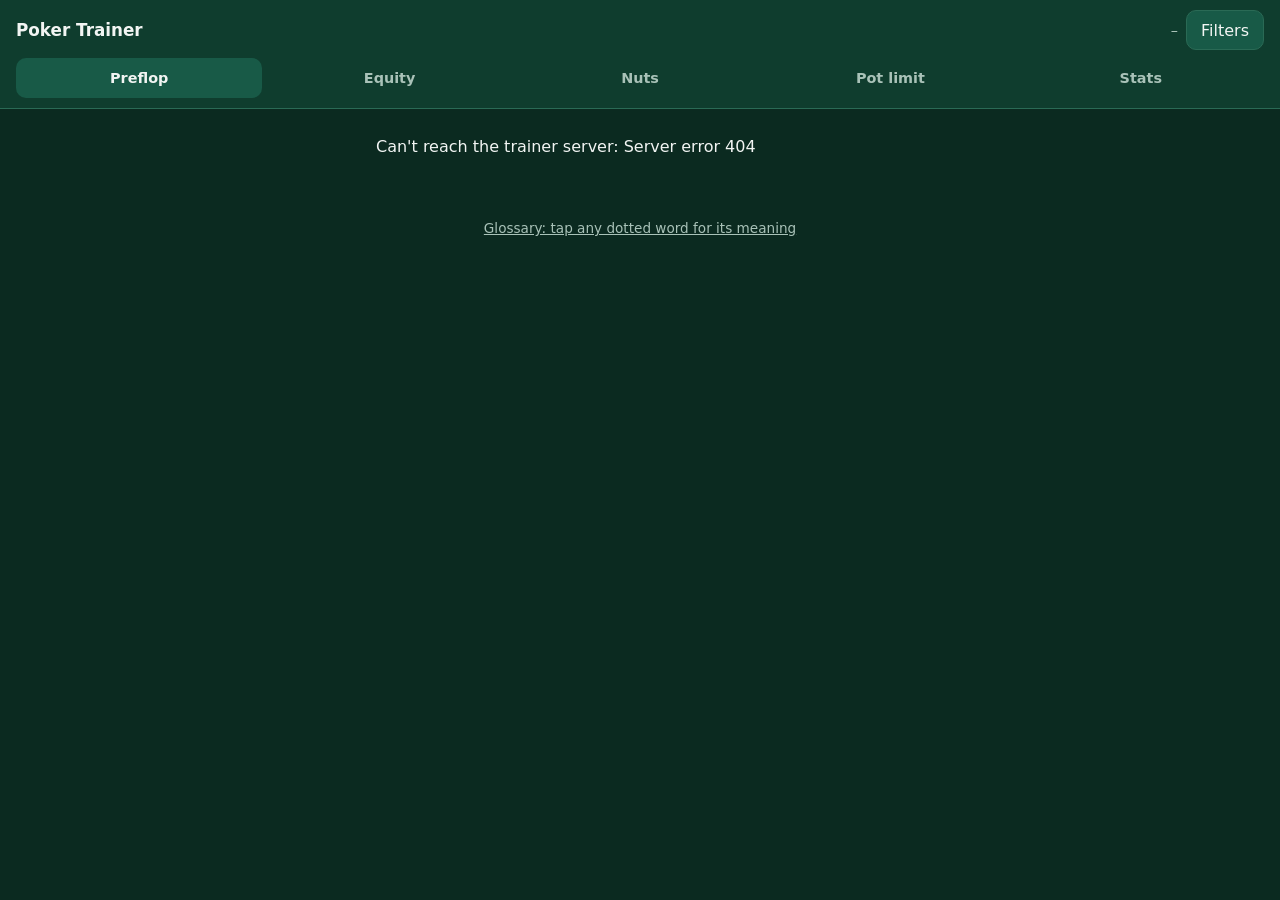
==== web/index.html @ 1a971d6f "Phase 6: advice library with verification standard, evidence pop-up, verify script - CLAUDE.md groun" ====
<!doctype html>
<html lang="en">
<head>
  <meta charset="utf-8">
  <meta name="viewport" content="width=device-width, initial-scale=1, viewport-fit=cover">
  <meta name="theme-color" content="#0f3d2e">
  <meta name="apple-mobile-web-app-capable" content="yes">
  <title>Poker Trainer</title>
  <link rel="stylesheet" href="style.css">
</head>
<body>
  <header class="topbar">
    <h1>Poker Trainer</h1>
    <nav class="tabs" aria-label="Drills">
      <a href="/" aria-current="page">Preflop</a>
      <a href="/equity.html">Equity</a>
      <a href="/nuts.html">Nuts</a>
      <a href="/potlimit.html">Pot limit</a>
      <a href="/stats.html">Stats</a>
    </nav>
    <div class="score" id="score" title="Correct answers / hands played (all time)">–</div>
    <button class="icon-btn" id="filters-btn" aria-label="Choose what to drill">Filters</button>
  </header>

  <div class="sample-warning" id="sample-warning" hidden>
    ⚠ SAMPLE CHART — NOT REAL STRATEGY. Random test data. Don't learn from these answers.
  </div>

  <main>
    <!-- Filters -->
    <section id="filters-screen" class="screen" hidden>
      <h2>What to drill</h2>
      <p class="hint">Tap to select. Nothing selected in a group means all of it.</p>
      <div class="filter-group">
        <h3>Format</h3>
        <div class="chips" id="f-format"></div>
      </div>
      <div class="filter-group">
        <h3>Table size</h3>
        <div class="chips" id="f-table"></div>
      </div>
      <div class="filter-group">
        <h3>Stack depth</h3>
        <div class="chips" id="f-stack"></div>
      </div>
      <div class="filter-group">
        <h3>Your position</h3>
        <div class="chips" id="f-pos"></div>
      </div>
      <div class="filter-group">
        <h3>Spot type</h3>
        <div class="chips" id="f-spot"></div>
      </div>
      <div class="filter-group">
        <h3>Mode</h3>
        <div class="chips" id="f-mode"></div>
        <p class="hint" id="leak-hint"></p>
      </div>
      <p class="error" id="filters-error" hidden></p>
      <button class="big-btn primary" id="start-btn">Start drilling</button>
    </section>

    <!-- Drill -->
    <section id="drill-screen" class="screen" hidden>
      <div class="spot-tags" id="spot-tags"></div>
      <div class="seats" id="seats"></div>
      <ol class="history" id="history"></ol>
      <div class="pot-line" id="pot-line"></div>
      <div class="hero-row">
        <div class="hero-label" id="hero-label"></div>
        <div class="cards" id="hero-cards"></div>
      </div>
      <div class="actions" id="actions"></div>
    </section>

    <!-- Result -->
    <section id="result-screen" class="screen" hidden>
      <div class="grade-banner" id="grade-banner"></div>
      <div class="result-hand">
        <div class="cards small" id="result-cards"></div>
        <div>
          <div class="result-spot" id="result-spot"></div>
          <div class="you-chose" id="you-chose"></div>
        </div>
      </div>
      <div class="freqs" id="freqs"></div>
      <p class="explanation" id="explanation"></p>
      <div class="tips" id="tips" hidden></div>
      <button class="big-btn primary" id="next-btn">Next hand</button>
      <h3 class="range-title">Full range for this spot</h3>
      <div class="legend" id="legend"></div>
      <div class="range-grid" id="range-grid"></div>
      <p class="source" id="source"></p>
    </section>

    <section id="message-screen" class="screen" hidden>
      <p id="message"></p>
    </section>
  </main>

  <footer class="foot">
    <button type="button" class="link-btn" id="glossary-open">Glossary: tap any dotted word for its meaning</button>
  </footer>

  <script src="common.js"></script>
  <script src="glossary.js"></script>
  <script src="advice.js"></script>
  <script src="app.js"></script>
</body>
</html>
---- web/style.css ----
:root {
  --bg: #0b2a20;
  --felt: #0f3d2e;
  --panel: #13493a;
  --panel-2: #185a47;
  --text: #f2f5f3;
  --muted: #a9c2b8;
  --line: #2a6a55;
  --accent: #ffd166;

  --raise: #e4574c;
  --call: #3fb27f;
  --fold: #5d7a8c;
  --allin: #9b2b6f;

  --correct: #2fa66a;
  --acceptable: #d9a21b;
  --wrong: #d1453b;

  /* four-colour deck: easier to read suits at a glance on a small screen */
  --spade: #111;
  --heart: #d0021b;
  --diamond: #1a5fd1;
  --club: #1d8a3a;
}

* { box-sizing: border-box; }

html, body {
  margin: 0;
  background: var(--bg);
  color: var(--text);
  font-family: system-ui, -apple-system, "Segoe UI", Roboto, sans-serif;
  font-size: 16px;
  -webkit-text-size-adjust: 100%;
}

body { padding-bottom: env(safe-area-inset-bottom); }

button { font: inherit; color: inherit; cursor: pointer; }

.topbar {
  position: sticky; top: 0; z-index: 5;
  display: flex; align-items: center; gap: 8px;
  padding: 10px 16px; padding-top: max(10px, env(safe-area-inset-top));
  background: var(--felt);
  border-bottom: 1px solid var(--line);
}
.topbar h1 { font-size: 1.05rem; margin: 0; flex: 1; }
.score { color: var(--muted); font-size: .9rem; font-variant-numeric: tabular-nums; }
.icon-btn {
  min-height: 40px; padding: 0 14px; border-radius: 10px;
  background: var(--panel-2); border: 1px solid var(--line);
}

.sample-warning {
  background: #b3261e; color: #fff; font-weight: 700;
  padding: 8px 16px; font-size: .9rem; text-align: center;
}

main { max-width: 560px; margin: 0 auto; padding: 12px 16px 32px; }

h2 { font-size: 1.25rem; margin: 8px 0 16px; }
h3 { font-size: .95rem; margin: 0 0 8px; color: var(--muted); font-weight: 600; }

/* Filters */
.filter-group { margin-bottom: 20px; }
.chips { display: flex; flex-wrap: wrap; gap: 8px; }
.chip {
  min-height: 44px; min-width: 56px; padding: 0 14px;
  border-radius: 22px; border: 1px solid var(--line);
  background: var(--panel); color: var(--text);
}
.chip[aria-pressed="true"] { background: var(--accent); color: #222; border-color: var(--accent); font-weight: 700; }
.hint { color: var(--muted); font-size: .85rem; margin: -8px 0 16px; }
.error { color: #ff9b94; }

.big-btn {
  display: block; width: 100%; min-height: 56px; margin: 12px 0;
  border-radius: 14px; border: none; font-size: 1.1rem; font-weight: 700;
  background: var(--panel-2);
}
.big-btn.primary { background: var(--accent); color: #222; }

/* Drill */
.spot-tags { display: flex; flex-wrap: wrap; gap: 6px; margin-bottom: 12px; }
.tag {
  background: var(--panel); border: 1px solid var(--line);
  border-radius: 8px; padding: 4px 10px; font-size: .9rem;
}
.tag.strong { background: var(--panel-2); font-weight: 700; }

.seats {
  display: grid; grid-template-columns: repeat(auto-fit, minmax(52px, 1fr));
  gap: 6px; margin-bottom: 10px;
}
.seat {
  border-radius: 10px; padding: 6px 2px; text-align: center;
  background: var(--panel); border: 1px solid var(--line); font-size: .8rem;
  min-height: 52px; display: flex; flex-direction: column; justify-content: center;
}
.seat .pos { font-weight: 700; font-size: .85rem; }
.seat .st { color: var(--muted); font-size: .75rem; }
.seat.fold { opacity: .45; }
.seat.raise { background: #5a2420; border-color: var(--raise); }
.seat.raise .st { color: #ffc2bc; }
.seat.hero { background: var(--accent); color: #222; border-color: var(--accent); }
.seat.hero .st { color: #4a3b00; }

.history { list-style: none; padding: 0; margin: 0 0 8px; color: var(--muted); font-size: .9rem; line-height: 1.5; }
.history li { display: inline; }
.history li + li::before { content: " · "; }
.history li.raise { color: var(--text); font-weight: 600; }

.pot-line { font-size: 1rem; margin-bottom: 12px; }
.pot-line b { color: var(--accent); }

.hero-row { display: flex; align-items: center; gap: 14px; margin: 8px 0 18px; }
.hero-label { font-weight: 700; font-size: 1.1rem; min-width: 56px; }

.cards { display: flex; gap: 10px; }
.card {
  width: 84px; height: 118px; border-radius: 10px;
  background: #fff; box-shadow: 0 3px 10px rgba(0,0,0,.35);
  display: flex; flex-direction: column; align-items: center; justify-content: center;
  font-weight: 800; line-height: 1;
}
.card .r { font-size: 2.6rem; }
.card .s { font-size: 2.1rem; margin-top: 4px; }
.card.s-s { color: var(--spade); } .card.s-h { color: var(--heart); }
.card.s-d { color: var(--diamond); } .card.s-c { color: var(--club); }
.cards.small .card { width: 48px; height: 66px; border-radius: 7px; }
.cards.small .card .r { font-size: 1.5rem; }
.cards.small .card .s { font-size: 1.2rem; margin-top: 2px; }

.actions { display: grid; gap: 10px; }
.action-btn {
  min-height: 60px; border-radius: 14px; border: none;
  font-size: 1.15rem; font-weight: 700; color: #fff;
}
.action-btn.k-fold { background: var(--fold); }
.action-btn.k-call { background: var(--call); }
.action-btn.k-raise { background: var(--raise); }
.action-btn.k-allin { background: var(--allin); }
.action-btn:active { transform: scale(.98); }
.action-btn:disabled { opacity: .6; }

/* Result */
.grade-banner {
  border-radius: 14px; padding: 14px; text-align: center;
  font-size: 1.4rem; font-weight: 800; margin-bottom: 12px;
}
.grade-banner.correct { background: var(--correct); }
.grade-banner.acceptable { background: var(--acceptable); color: #222; }
.grade-banner.wrong { background: var(--wrong); }

.result-hand { display: flex; gap: 12px; align-items: center; margin-bottom: 12px; }
.result-spot { color: var(--muted); font-size: .9rem; }
.you-chose { font-size: 1rem; margin-top: 2px; }

.freqs { display: grid; gap: 8px; margin-bottom: 8px; }
.freq-row { display: grid; grid-template-columns: 110px 1fr 52px; align-items: center; gap: 8px; font-size: .95rem; }
.freq-row.chosen .label { font-weight: 800; }
.freq-row.chosen .label::after { content: " ◀"; color: var(--accent); }
.bar { height: 14px; border-radius: 7px; background: var(--panel); overflow: hidden; }
.bar > i { display: block; height: 100%; }
.freq-row .pct { text-align: right; font-variant-numeric: tabular-nums; }

.explanation { color: var(--muted); margin: 8px 0; line-height: 1.4; }

.range-title { margin-top: 18px; }
.legend { display: flex; flex-wrap: wrap; gap: 12px; font-size: .8rem; color: var(--muted); margin-bottom: 8px; }
.legend span::before {
  content: ""; display: inline-block; width: 10px; height: 10px; border-radius: 2px;
  margin-right: 4px; background: var(--c);
}

.range-grid {
  display: grid; grid-template-columns: repeat(13, 1fr); gap: 1px;
  background: var(--bg); border-radius: 6px; overflow: hidden;
}
.cell {
  aspect-ratio: 1; display: flex; align-items: center; justify-content: center;
  font-size: clamp(7px, 2.3vw, 11px); font-weight: 700; color: #fff;
  text-shadow: 0 0 2px rgba(0,0,0,.8);
  overflow: hidden;
}
.cell.hero { outline: 3px solid var(--accent); outline-offset: -3px; position: relative; z-index: 1; }

.source { color: var(--muted); font-size: .8rem; margin-top: 12px; word-break: break-word; }
.source .fake { color: #ff9b94; font-weight: 700; }

@media (min-width: 600px) {
  .actions { grid-template-columns: repeat(auto-fit, minmax(140px, 1fr)); }
}

/* ---------- drill tabs ---------- */
.tabs { display: flex; gap: 4px; flex: 1; }
.tabs a {
  color: var(--muted); text-decoration: none; font-weight: 700;
  padding: 8px 12px; border-radius: 10px; min-height: 40px; display: flex; align-items: center;
}
.tabs a[aria-current="page"] { color: var(--text); background: var(--panel-2); }

/* ---------- equity drill ---------- */
.odds-note {
  background: var(--panel); color: var(--muted); font-size: .85rem;
  padding: 6px 16px; text-align: center; border-bottom: 1px solid var(--line);
}
.mt { margin-top: 16px; }
.hint.center { text-align: center; margin: 12px 0 0; }
.muted { color: var(--muted); font-weight: 400; font-size: .9rem; }
.cards.medium .card { width: 58px; height: 80px; }
.cards.medium .card .r { font-size: 1.8rem; }
.cards.medium .card .s { font-size: 1.4rem; }
.cards.four { gap: 8px; }
.cards.four .card { width: 68px; height: 96px; }
.cards.four .card .r { font-size: 2.1rem; }
.cards.four .card .s { font-size: 1.7rem; }
.bet-line { margin: 14px 0 4px; font-size: 1rem; line-height: 1.5; }
.bet-line b { color: var(--accent); }
.bucket-grid { display: grid; grid-template-columns: repeat(3, 1fr); gap: 8px; }
.bucket-grid .chip { min-height: 52px; font-weight: 700; padding: 0 4px; }
.decision-row { display: grid; grid-template-columns: 1fr 1fr; gap: 10px; }
.choice[aria-pressed="true"] { outline: 4px solid var(--accent); outline-offset: 2px; }

.two-grades { display: grid; grid-template-columns: 1fr 1fr; gap: 8px; }
.grade-banner.small { font-size: 1.1rem; padding: 10px 6px; margin-bottom: 12px; }
.grade-banner .gl { display: block; font-size: .78rem; font-weight: 600; opacity: .85; }
.equity-big { font-size: 1.2rem; margin-bottom: 10px; }
.equity-big b { font-size: 1.6rem; color: var(--accent); }
.meter { position: relative; height: 22px; border-radius: 11px; background: var(--panel); overflow: hidden; }
.meter .fill { position: absolute; left: 0; top: 0; bottom: 0; }
.meter .fill.good { background: var(--call); }
.meter .fill.bad { background: var(--raise); }
.meter .need { position: absolute; top: 0; bottom: 0; width: 3px; margin-left: -1px; background: var(--accent); }
.meter-labels { position: relative; height: 20px; font-size: .8rem; color: var(--accent); }
.meter-labels span { position: absolute; top: 2px; transform: translateX(-50%); white-space: nowrap; }
.result-cards { display: flex; flex-wrap: wrap; gap: 16px; margin-top: 8px; }

/* ---------- PLO drills (phase 3) ---------- */
/* Tabs sit on their own row under the title so all four fit on a phone. */
.topbar { flex-wrap: wrap; row-gap: 8px; }
.tabs { order: 3; flex: 1 1 100%; display: grid; grid-template-columns: repeat(4, 1fr); gap: 4px; }
.tabs a { justify-content: center; padding: 8px 4px; font-size: .95rem; }

.option-list { display: grid; gap: 8px; }
.option-list .chip {
  min-height: 52px; border-radius: 12px; text-align: left; padding: 8px 14px;
  font-weight: 600; white-space: normal; line-height: 1.25;
}
.grade-list { display: grid; gap: 8px; margin-bottom: 12px; }
.grade-row { border-radius: 12px; padding: 10px 14px; display: grid; grid-template-columns: 1fr auto; gap: 2px 10px; }
.grade-row.correct { background: var(--correct); }
.grade-row.wrong { background: var(--wrong); }
.grade-row .gr-title { font-size: .85rem; opacity: .9; }
.grade-row .gr-grade { font-weight: 800; font-size: 1.05rem; text-align: right; }
.grade-row .gr-detail { grid-column: 1 / -1; font-size: .95rem; }

.pl-pot { font-size: 1rem; margin: 4px 0 8px; }
.pl-pot b { color: var(--accent); }
.pl-history { margin: 0; padding-left: 20px; line-height: 1.6; color: var(--muted); }
.pl-history li.raise, .pl-history li.bet { color: var(--text); font-weight: 600; }
.pl-history li.you { color: var(--accent); font-weight: 700; list-style: none; margin-left: -20px; }
.num-display {
  font-size: 2.2rem; font-weight: 800; text-align: right; padding: 10px 16px;
  background: var(--panel); border: 1px solid var(--line); border-radius: 12px;
  font-variant-numeric: tabular-nums; margin-bottom: 10px;
}
.keypad { display: grid; grid-template-columns: repeat(3, 1fr); gap: 8px; }
.key {
  min-height: 56px; font-size: 1.4rem; font-weight: 700; border-radius: 12px;
  background: var(--panel-2); border: 1px solid var(--line);
}
.key:active { background: var(--accent); color: #222; }
.pl-answer { font-size: 1.1rem; margin-bottom: 8px; }
.pl-answer b { color: var(--accent); }

/* ---------- phase 4/5 ---------- */
.tabs { grid-template-columns: repeat(5, 1fr); }
.tabs a { font-size: .9rem; padding: 8px 2px; }
.tag.review { background: var(--accent); color: #222; border-color: var(--accent); font-weight: 700; }

.stat-section { margin-bottom: 22px; }
.stat-section h2 { font-size: 1.05rem; margin: 0 0 8px; }
.stat-rows { display: grid; gap: 6px; }
.stat-row { display: grid; grid-template-columns: minmax(96px, 1.2fr) 2fr auto; align-items: center; gap: 8px; font-size: .92rem; }
.stat-row .k { overflow: hidden; text-overflow: ellipsis; white-space: nowrap; }
.stat-row .n { color: var(--muted); font-size: .8rem; text-align: right; min-width: 64px; font-variant-numeric: tabular-nums; }
.stat-row.weak .k { color: #ffb4ad; font-weight: 700; }
.stack-bar { height: 14px; border-radius: 7px; overflow: hidden; display: flex; background: var(--panel); }
.stack-bar i { display: block; height: 100%; }
.stack-bar .c { background: var(--correct); } .stack-bar .a { background: var(--acceptable); } .stack-bar .w { background: var(--wrong); }
.trend { display: flex; gap: 3px; flex-wrap: wrap; }
.trend i { width: 10px; height: 18px; border-radius: 2px; display: block; }
.trend .correct { background: var(--correct); } .trend .acceptable { background: var(--acceptable); } .trend .wrong { background: var(--wrong); }
.leak-box { background: var(--panel); border: 1px solid var(--line); border-radius: 12px; padding: 12px 14px; line-height: 1.5; }
.leak-box b { color: var(--accent); }
.empty { color: var(--muted); }
#leak-hint, .leak-box .hint { margin: 8px 0 0; }
.stat-row .k { white-space: normal; line-height: 1.2; }

/* ---------- glossary ---------- */
.term {
  background: none; border: 0; padding: 0; margin: 0; font: inherit; color: inherit;
  text-decoration: underline dotted var(--accent); text-decoration-thickness: 2px;
  text-underline-offset: 3px; cursor: help; text-align: inherit;
}
.foot { max-width: 560px; margin: 0 auto; padding: 8px 16px 32px; text-align: center; }
.link-btn { background: none; border: 0; color: var(--muted); font-size: .85rem; text-decoration: underline; padding: 8px; }
#glossary-dialog {
  border: 1px solid var(--line); border-radius: 16px; padding: 0;
  background: var(--panel); color: var(--text);
  width: min(560px, calc(100vw - 24px)); max-height: 85vh;
  display: none; flex-direction: column; overflow: hidden;
}
#glossary-dialog[open] { display: flex; }
#glossary-dialog::backdrop { background: rgba(0, 0, 0, .55); }
.gd-head { display: flex; align-items: center; gap: 8px; padding: 12px 16px; border-bottom: 1px solid var(--line); }
.gd-head h2 { margin: 0; flex: 1; font-size: 1.15rem; }
.gd-body { padding: 12px 16px; overflow-y: auto; line-height: 1.5; }
.gd-body h3 { margin: 14px 0 6px; color: var(--accent); }
.gd-def { font-size: 1.05rem; margin: 0 0 10px; }
.gd-meta { color: var(--muted); font-size: .85rem; margin: 0; }
.gd-item { margin: 0 0 10px; font-size: .95rem; }
.gd-item b { color: var(--accent); }
.gd-foot { padding: 10px 16px; border-top: 1px solid var(--line); }
.gd-foot .big-btn { margin: 0; min-height: 48px; }

/* ---------- advice ---------- */
.tips { margin: 6px 0 12px; }
.tips h3 { margin-bottom: 8px; }
.tip { background: var(--panel); border: 1px solid var(--line); border-left: 4px solid var(--accent); border-radius: 10px; padding: 10px 12px; margin-bottom: 8px; }
.tip-text { margin: 0 0 6px; line-height: 1.45; }
.tip-meta { display: flex; justify-content: space-between; align-items: center; gap: 8px; font-size: .85rem; flex-wrap: wrap; }
.tip-meta .link-btn { padding: 4px 0; color: var(--accent); }
#advice-dialog { border: 1px solid var(--line); border-radius: 16px; padding: 0; background: var(--panel); color: var(--text); width: min(560px, calc(100vw - 24px)); max-height: 85vh; display: none; flex-direction: column; overflow: hidden; }
#advice-dialog[open] { display: flex; }
#advice-dialog::backdrop { background: rgba(0, 0, 0, .55); }
#advice-dialog a { color: var(--accent); }
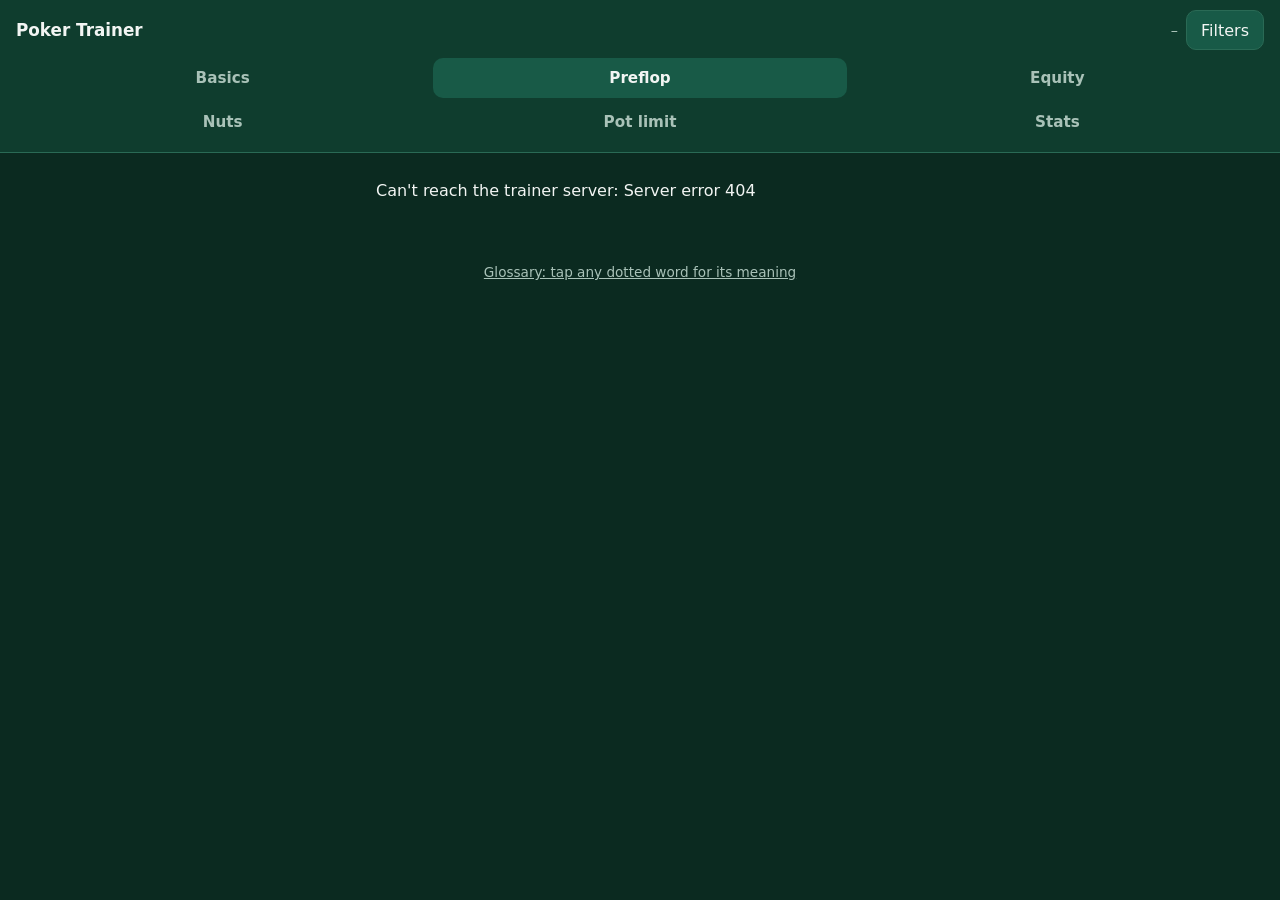
==== commit 9d4f4150: "Phase 8: Basics drill (name your hand, count outs, know the price) and start.bat launcher - trainer/" ====
--- a/web/index.html
+++ b/web/index.html
@@ -12,6 +12,7 @@
   <header class="topbar">
     <h1>Poker Trainer</h1>
     <nav class="tabs" aria-label="Drills">
+      <a href="/basics.html">Basics</a>
       <a href="/" aria-current="page">Preflop</a>
       <a href="/equity.html">Equity</a>
       <a href="/nuts.html">Nuts</a>
@@ -22,9 +23,7 @@
     <button class="icon-btn" id="filters-btn" aria-label="Choose what to drill">Filters</button>
   </header>
 
-  <div class="sample-warning" id="sample-warning" hidden>
-    ⚠ SAMPLE CHART — NOT REAL STRATEGY. Random test data. Don't learn from these answers.
-  </div>
+  <p class="footnote bar" id="sample-warning" hidden>‡ sample chart: random test data, not real strategy</p>
 
   <main>
     <!-- Filters -->
--- a/web/style.css
+++ b/web/style.css
@@ -53,10 +53,7 @@
   background: var(--panel-2); border: 1px solid var(--line);
 }
 
-.sample-warning {
-  background: #b3261e; color: #fff; font-weight: 700;
-  padding: 8px 16px; font-size: .9rem; text-align: center;
-}
+.footnote.bar { margin: 0; padding: 4px 16px; text-align: center; background: var(--felt); border-bottom: 1px solid var(--line); }
 
 main { max-width: 560px; margin: 0 auto; padding: 12px 16px 32px; }
 
@@ -203,10 +200,6 @@
 .tabs a[aria-current="page"] { color: var(--text); background: var(--panel-2); }
 
 /* ---------- equity drill ---------- */
-.odds-note {
-  background: var(--panel); color: var(--muted); font-size: .85rem;
-  padding: 6px 16px; text-align: center; border-bottom: 1px solid var(--line);
-}
 .mt { margin-top: 16px; }
 .hint.center { text-align: center; margin: 12px 0 0; }
 .muted { color: var(--muted); font-weight: 400; font-size: .9rem; }
@@ -277,8 +270,8 @@
 .pl-answer b { color: var(--accent); }
 
 /* ---------- phase 4/5 ---------- */
-.tabs { grid-template-columns: repeat(5, 1fr); }
-.tabs a { font-size: .9rem; padding: 8px 2px; }
+.tabs { grid-template-columns: repeat(3, 1fr); }
+.tabs a { font-size: .95rem; padding: 7px 2px; }
 .tag.review { background: var(--accent); color: #222; border-color: var(--accent); font-weight: 700; }
 
 .stat-section { margin-bottom: 22px; }
@@ -338,3 +331,7 @@
 #advice-dialog[open] { display: flex; }
 #advice-dialog::backdrop { background: rgba(0, 0, 0, .55); }
 #advice-dialog a { color: var(--accent); }
+
+
+.fn-mark { color: var(--accent); font-weight: 700; margin-left: 2px; }
+.footnote { color: var(--muted); font-size: .8rem; margin: 2px 0 0; }
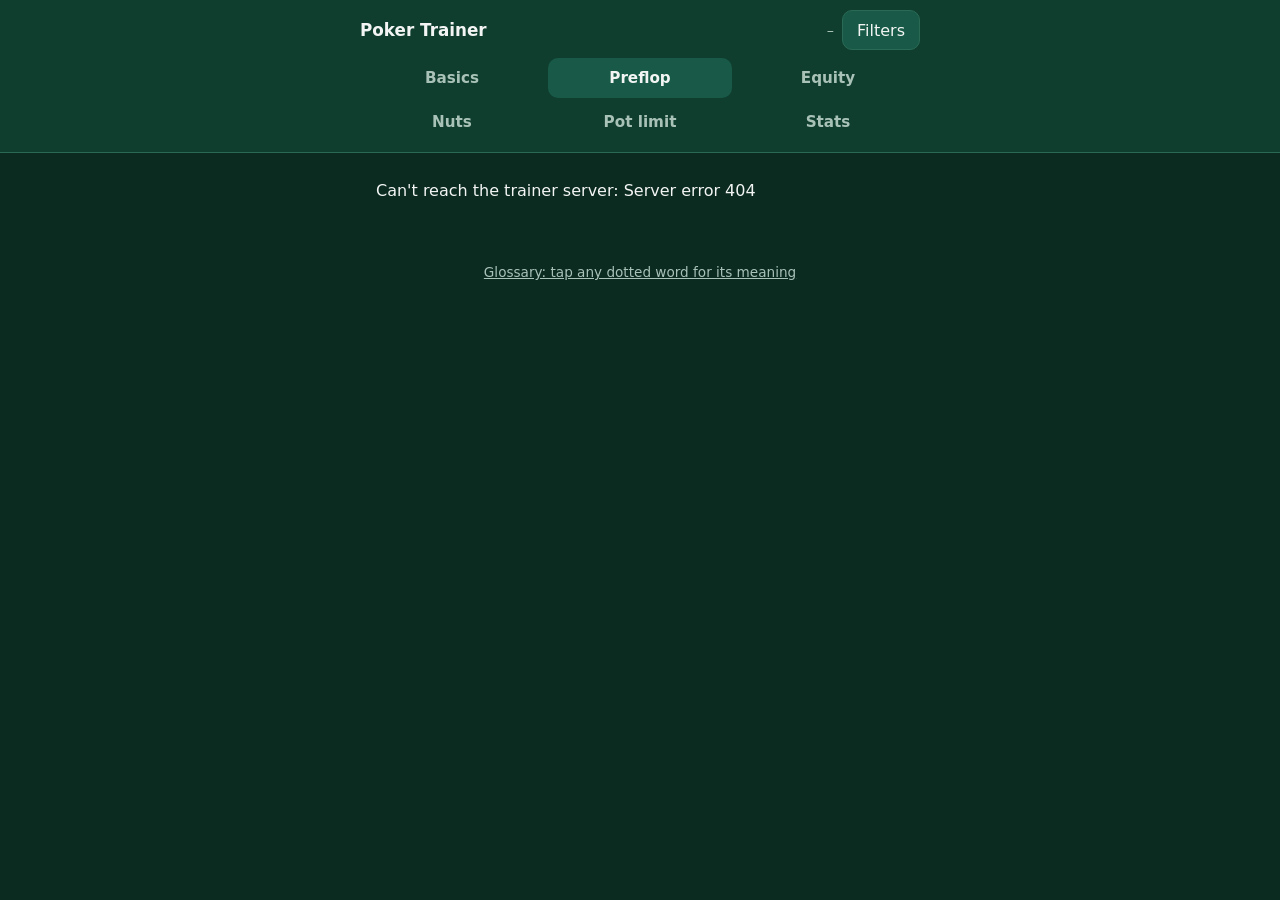
==== commit c0ff5d78: "Fix desktop layout: header lines up with the content column; sample footnote no longer clipped The f" ====
--- a/web/index.html
+++ b/web/index.html
@@ -23,7 +23,7 @@
     <button class="icon-btn" id="filters-btn" aria-label="Choose what to drill">Filters</button>
   </header>
 
-  <p class="footnote bar" id="sample-warning" hidden>‡ sample chart: random test data, not real strategy</p>
+  <p class="footnote foot-bar" id="sample-warning" hidden>‡ sample chart: random test data, not real strategy</p>
 
   <main>
     <!-- Filters -->
--- a/web/style.css
+++ b/web/style.css
@@ -26,6 +26,9 @@
 
 * { box-sizing: border-box; }
 
+/* Content is a phone-width column; on a desktop the header and footer line up with it. */
+:root { --page-w: 560px; --gutter: max(16px, calc((100vw - var(--page-w)) / 2)); }
+
 html, body {
   margin: 0;
   background: var(--bg);
@@ -42,7 +45,7 @@
 .topbar {
   position: sticky; top: 0; z-index: 5;
   display: flex; align-items: center; gap: 8px;
-  padding: 10px 16px; padding-top: max(10px, env(safe-area-inset-top));
+  padding: 10px var(--gutter); padding-top: max(10px, env(safe-area-inset-top));
   background: var(--felt);
   border-bottom: 1px solid var(--line);
 }
@@ -53,9 +56,9 @@
   background: var(--panel-2); border: 1px solid var(--line);
 }
 
-.footnote.bar { margin: 0; padding: 4px 16px; text-align: center; background: var(--felt); border-bottom: 1px solid var(--line); }
-
-main { max-width: 560px; margin: 0 auto; padding: 12px 16px 32px; }
+.footnote.foot-bar { margin: 0; padding: 4px var(--gutter); text-align: center; background: var(--felt); border-bottom: 1px solid var(--line); }
+
+main { max-width: var(--page-w); margin: 0 auto; padding: 12px 16px 32px; }
 
 h2 { font-size: 1.25rem; margin: 8px 0 16px; }
 h3 { font-size: .95rem; margin: 0 0 8px; color: var(--muted); font-weight: 600; }
@@ -299,7 +302,7 @@
   text-decoration: underline dotted var(--accent); text-decoration-thickness: 2px;
   text-underline-offset: 3px; cursor: help; text-align: inherit;
 }
-.foot { max-width: 560px; margin: 0 auto; padding: 8px 16px 32px; text-align: center; }
+.foot { max-width: var(--page-w); margin: 0 auto; padding: 8px 16px 32px; text-align: center; }
 .link-btn { background: none; border: 0; color: var(--muted); font-size: .85rem; text-decoration: underline; padding: 8px; }
 #glossary-dialog {
   border: 1px solid var(--line); border-radius: 16px; padding: 0;
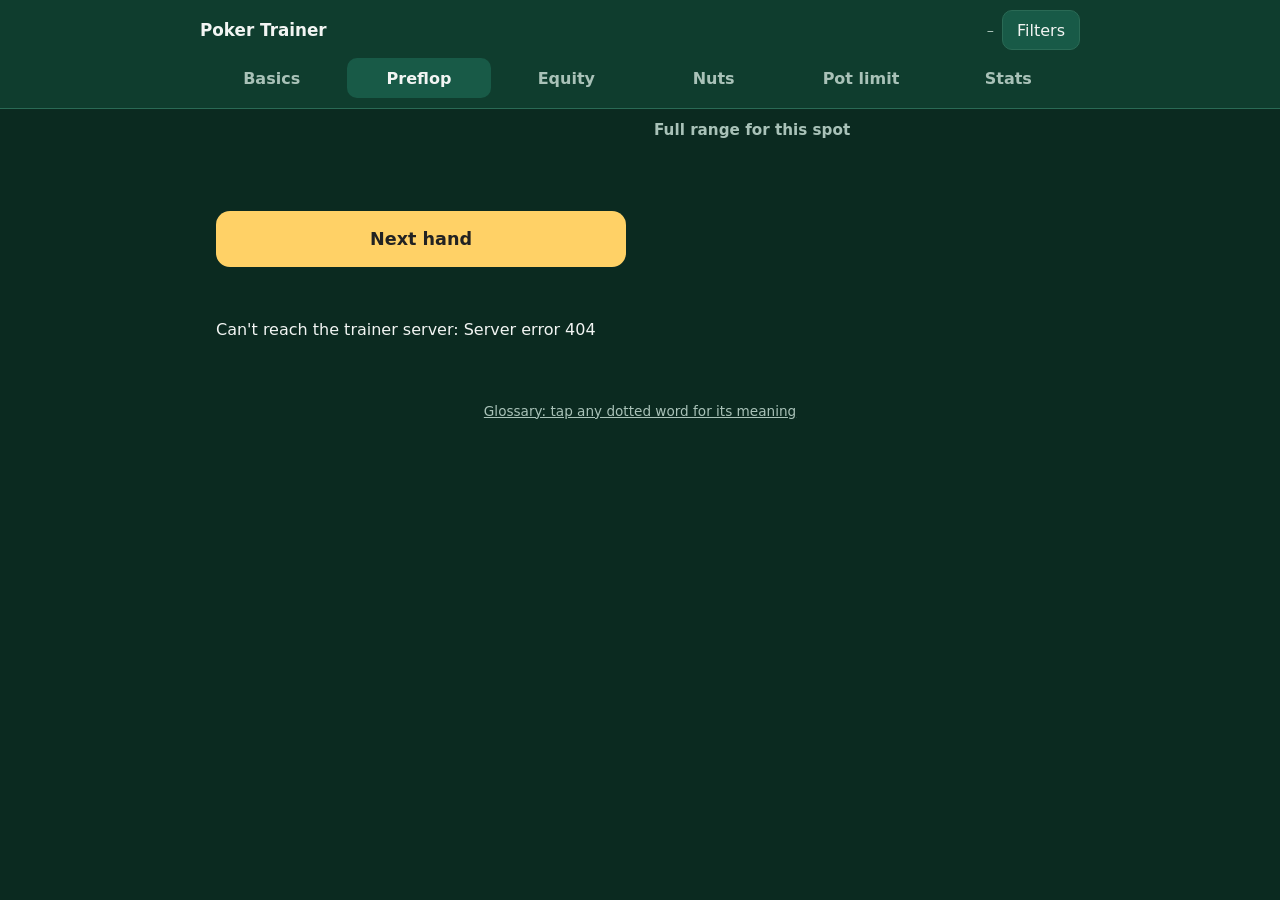
==== commit 2f05d314: "Wider centred desktop layout and a drawn table for preflop spots - 880px content column on screens >" ====
--- a/web/index.html
+++ b/web/index.html
@@ -62,7 +62,7 @@
     <!-- Drill -->
     <section id="drill-screen" class="screen" hidden>
       <div class="spot-tags" id="spot-tags"></div>
-      <div class="seats" id="seats"></div>
+      <div class="table-wrap" id="table"></div>
       <ol class="history" id="history"></ol>
       <div class="pot-line" id="pot-line"></div>
       <div class="hero-row">
@@ -104,6 +104,7 @@
   <script src="common.js"></script>
   <script src="glossary.js"></script>
   <script src="advice.js"></script>
+  <script src="table.js"></script>
   <script src="app.js"></script>
 </body>
 </html>
--- a/web/style.css
+++ b/web/style.css
@@ -338,3 +338,72 @@
 
 .fn-mark { color: var(--accent); font-weight: 700; margin-left: 2px; }
 .footnote { color: var(--muted); font-size: .8rem; margin: 2px 0 0; }
+
+/* ---------- drawn table ---------- */
+.table-wrap { margin: 4px 0 10px; }
+.table-svg { width: 100%; height: auto; display: block; }
+.table-svg .rail { fill: #3b2a1a; }
+.table-svg .felt { fill: #1c6b4a; stroke: #2f8a63; stroke-width: 3; }
+.table-svg .pot-label { fill: #bfe3d0; font-size: 13px; }
+.table-svg .pot-value { fill: var(--accent); font-size: 22px; font-weight: 800; }
+.table-svg .seat-box { fill: var(--panel); stroke: var(--line); stroke-width: 2; }
+.table-svg .seat-pos { fill: var(--text); font-size: 15px; font-weight: 800; }
+.table-svg .seat-sub { fill: var(--muted); font-size: 11px; }
+.table-svg .seat-g.fold .seat-box { fill: #0e241c; stroke: #1f3a30; }
+.table-svg .seat-g.fold .seat-pos, .table-svg .seat-g.fold .seat-sub { fill: #5f7a70; }
+.table-svg .seat-g.raise .seat-box { fill: #5a2420; stroke: var(--raise); }
+.table-svg .seat-g.raise .seat-sub { fill: #ffc2bc; }
+.table-svg .seat-g.hero .seat-box { fill: var(--accent); stroke: var(--accent); }
+.table-svg .seat-g.hero .seat-pos { fill: #222; }
+.table-svg .seat-g.hero .seat-sub { fill: #4a3b00; }
+.table-svg .order-badge { fill: #0b2a20; stroke: var(--line); stroke-width: 1.5; }
+.table-svg .seat-g.fold .order-badge { stroke: #1f3a30; }
+.table-svg .order-text { fill: var(--text); font-size: 11px; font-weight: 700; }
+.table-svg .seat-g.fold .order-text { fill: #5f7a70; }
+.table-svg .chip { stroke: #fff; stroke-width: 2; stroke-dasharray: 4 3; }
+.table-svg .chip.blind { fill: #3f7fbf; }
+.table-svg .chip.raise { fill: var(--raise); }
+.table-svg .chip-text { fill: #fff; font-size: 12px; font-weight: 700; }
+.table-svg .dealer { fill: #fff; }
+.table-svg .dealer-text { fill: #222; font-size: 12px; font-weight: 800; }
+.table-svg .table-hint { fill: var(--muted); font-size: 11px; }
+
+/* ---------- desktop: a wider (but still centred) column ---------- */
+@media (min-width: 900px) {
+  :root { --page-w: 880px; }
+  .tabs { grid-template-columns: repeat(6, 1fr); }
+  .tabs a { font-size: 1rem; }
+  .card { width: 104px; height: 146px; }
+  .card .r { font-size: 3.2rem; }
+  .card .s { font-size: 2.5rem; }
+  .cards.four .card { width: 92px; height: 130px; }
+  .cards.medium .card { width: 76px; height: 106px; }
+  .actions { grid-template-columns: repeat(auto-fit, minmax(160px, 1fr)); }
+  .option-list { grid-template-columns: 1fr 1fr; }
+  .bucket-grid { grid-template-columns: repeat(6, 1fr); }
+  .keypad { max-width: 420px; }
+
+  /* Preflop result: decision on the left, the full range on the right. */
+  #result-screen:has(.range-grid) {
+    display: grid; grid-template-columns: 1fr 1fr; column-gap: 28px; align-items: start;
+    grid-template-areas:
+      "grade range-title"
+      "hand legend"
+      "freqs grid"
+      "expl grid"
+      "tips grid"
+      "next grid"
+      "source source";
+  }
+  #result-screen:has(.range-grid) > .grade-banner { grid-area: grade; }
+  #result-screen:has(.range-grid) > .result-hand { grid-area: hand; }
+  #result-screen:has(.range-grid) > .freqs { grid-area: freqs; }
+  #result-screen:has(.range-grid) > .explanation { grid-area: expl; }
+  #result-screen:has(.range-grid) > .tips { grid-area: tips; }
+  #result-screen:has(.range-grid) > #next-btn { grid-area: next; }
+  #result-screen:has(.range-grid) > .range-title { grid-area: range-title; margin-top: 0; }
+  #result-screen:has(.range-grid) > .legend { grid-area: legend; }
+  #result-screen:has(.range-grid) > .range-grid { grid-area: grid; }
+  #result-screen:has(.range-grid) > .source { grid-area: source; }
+  .cell { font-size: 11px; }
+}
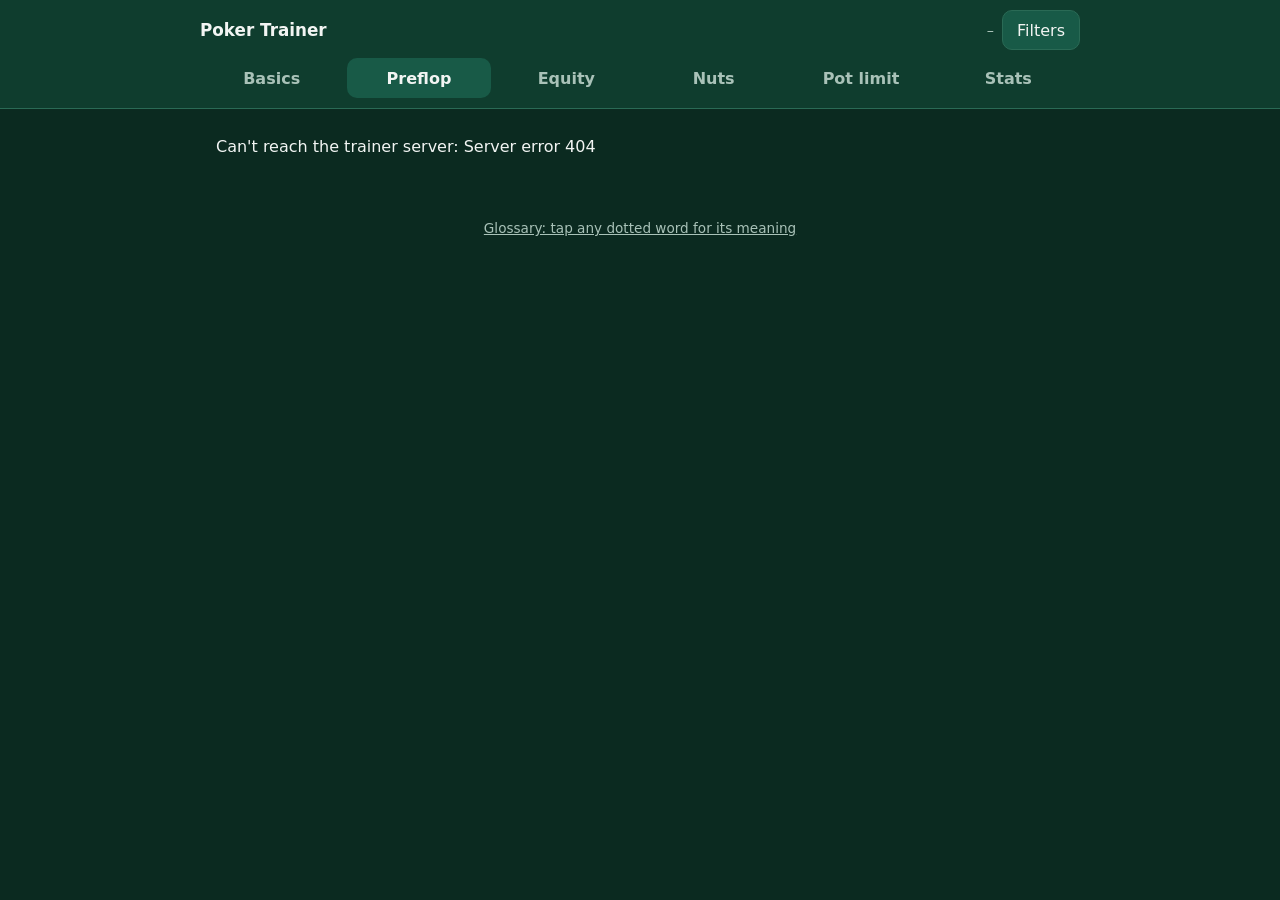
==== commit db60e53c: "Phase 9: "Why this hand?" on the Preflop result screen Adds a computed description of the hand under" ====
--- a/web/index.html
+++ b/web/index.html
@@ -84,6 +84,11 @@
       </div>
       <div class="freqs" id="freqs"></div>
       <p class="explanation" id="explanation"></p>
+      <details class="why" id="why">
+        <summary>Why this hand?</summary>
+        <ul id="why-lines"></ul>
+        <p class="footnote">Computed from your cards, the all-in equity table and this chart. It describes the hand; it is not extra advice.</p>
+      </details>
       <div class="tips" id="tips" hidden></div>
       <button class="big-btn primary" id="next-btn">Next hand</button>
       <h3 class="range-title">Full range for this spot</h3>
--- a/web/style.css
+++ b/web/style.css
@@ -25,6 +25,7 @@
 }
 
 * { box-sizing: border-box; }
+[hidden] { display: none !important; }  /* a hidden screen stays hidden whatever its layout style */
 
 /* Content is a phone-width column; on a desktop the header and footer line up with it. */
 :root { --page-w: 560px; --gutter: max(16px, calc((100vw - var(--page-w)) / 2)); }
@@ -167,6 +168,11 @@
 .freq-row .pct { text-align: right; font-variant-numeric: tabular-nums; }
 
 .explanation { color: var(--muted); margin: 8px 0; line-height: 1.4; }
+.why { background: var(--panel); border: 1px solid var(--line); border-radius: 10px; padding: 8px 12px; margin: 6px 0 12px; }
+.why summary { cursor: pointer; font-weight: 600; padding: 6px 0; min-height: 32px; }
+.why ul { margin: 6px 0 4px; padding-left: 18px; line-height: 1.45; }
+.why li { margin-bottom: 6px; }
+.why .footnote { margin: 4px 0 2px; }
 
 .range-title { margin-top: 18px; }
 .legend { display: flex; flex-wrap: wrap; gap: 12px; font-size: .8rem; color: var(--muted); margin-bottom: 8px; }
@@ -391,6 +397,7 @@
       "hand legend"
       "freqs grid"
       "expl grid"
+      "why grid"
       "tips grid"
       "next grid"
       "source source";
@@ -399,6 +406,7 @@
   #result-screen:has(.range-grid) > .result-hand { grid-area: hand; }
   #result-screen:has(.range-grid) > .freqs { grid-area: freqs; }
   #result-screen:has(.range-grid) > .explanation { grid-area: expl; }
+  #result-screen:has(.range-grid) > .why { grid-area: why; }
   #result-screen:has(.range-grid) > .tips { grid-area: tips; }
   #result-screen:has(.range-grid) > #next-btn { grid-area: next; }
   #result-screen:has(.range-grid) > .range-title { grid-area: range-title; margin-top: 0; }
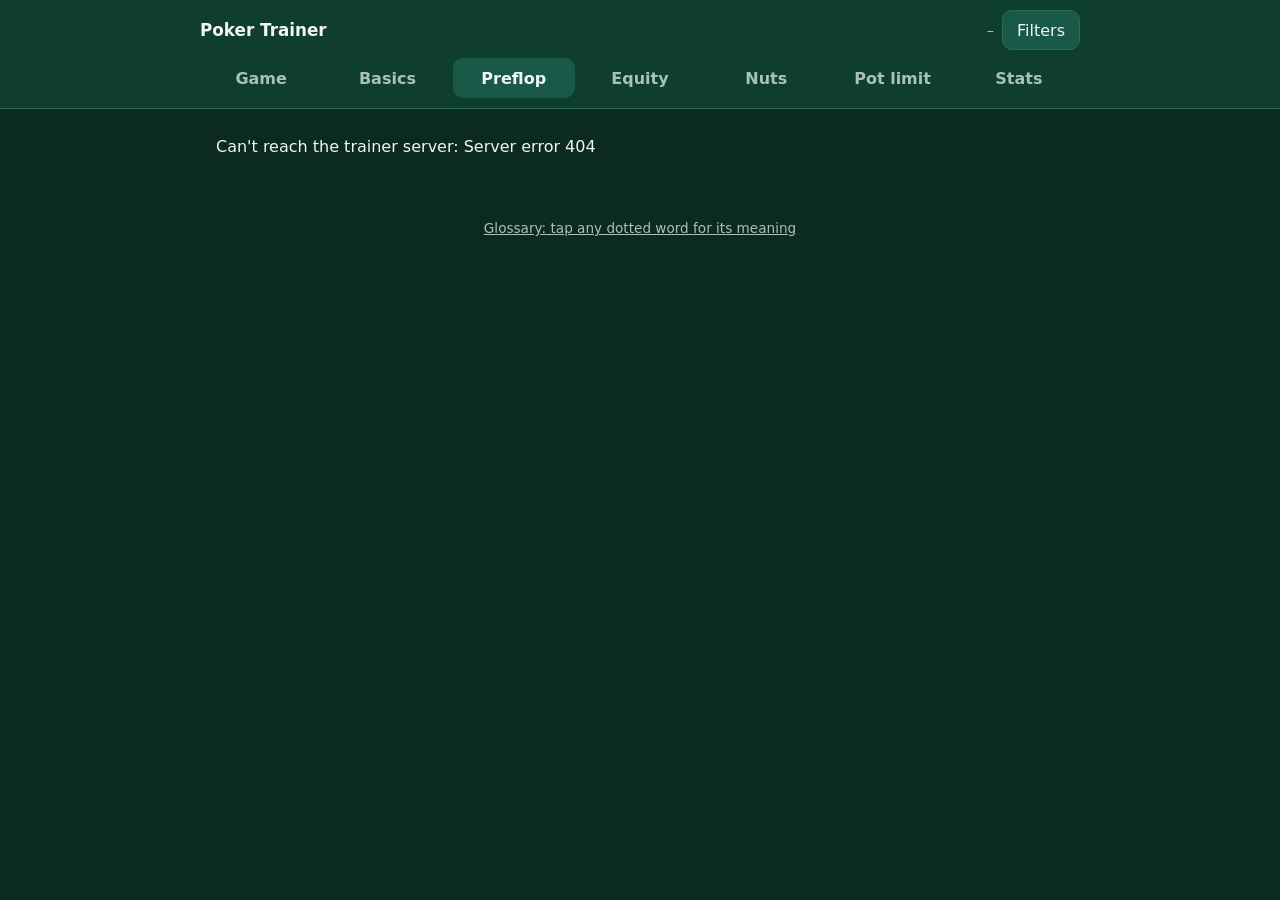
==== commit 51f1eafc: "Phase 11 (core): simulated cash game with computed feedback New Game tab: a continuous no-limit Hold" ====
--- a/web/index.html
+++ b/web/index.html
@@ -12,6 +12,7 @@
   <header class="topbar">
     <h1>Poker Trainer</h1>
     <nav class="tabs" aria-label="Drills">
+      <a href="/game.html">Game</a>
       <a href="/basics.html">Basics</a>
       <a href="/" aria-current="page">Preflop</a>
       <a href="/equity.html">Equity</a>
@@ -54,6 +55,11 @@
         <h3>Mode</h3>
         <div class="chips" id="f-mode"></div>
         <p class="hint" id="leak-hint"></p>
+        <div id="f-sample-wrap" hidden>
+          <h3>Test data</h3>
+          <div class="chips" id="f-sample"></div>
+          <p class="hint">Sample charts are random numbers used to test the app. Off, only spots with a real, checked chart are dealt.</p>
+        </div>
       </div>
       <p class="error" id="filters-error" hidden></p>
       <button class="big-btn primary" id="start-btn">Start drilling</button>
--- a/web/style.css
+++ b/web/style.css
@@ -192,6 +192,7 @@
   overflow: hidden;
 }
 .cell.hero { outline: 3px solid var(--accent); outline-offset: -3px; position: relative; z-index: 1; }
+.cell.out { opacity: .3; }
 
 .source { color: var(--muted); font-size: .8rem; margin-top: 12px; word-break: break-word; }
 .source .fake { color: #ff9b94; font-weight: 700; }
@@ -415,3 +416,39 @@
   #result-screen:has(.range-grid) > .source { grid-area: source; }
   .cell { font-size: 11px; }
 }
+
+/* ---------- game mode ---------- */
+.row-fields { display: grid; gap: 10px; grid-template-columns: repeat(auto-fit, minmax(140px, 1fr)); margin-bottom: 8px; }
+.row-fields label { display: flex; flex-direction: column; gap: 4px; font-size: .9rem; color: var(--muted); }
+.row-fields input, .raise-row input { font-size: 1.1rem; padding: 10px; border-radius: 10px; border: 1px solid var(--line); background: var(--panel); color: var(--text); min-height: 44px; }
+.hand-strip { display: flex; align-items: center; gap: 14px; margin: 8px 0; }
+.hand-meta { line-height: 1.4; }
+.muted { color: var(--muted); }
+.game-actions { margin: 10px 0; }
+.action-row { display: grid; grid-template-columns: 1fr 1fr; gap: 10px; margin-bottom: 10px; }
+.action-row .big-btn[hidden] { display: none; }
+.big-btn.danger { background: #5b6c7a; color: #fff; }
+.big-btn.warn { background: var(--accent); color: #222; }
+.raise-box { background: var(--panel); border: 1px solid var(--line); border-radius: 12px; padding: 10px; }
+.raise-row { display: grid; grid-template-columns: 1fr 1.4fr; gap: 10px; margin-top: 8px; }
+.feedback { background: var(--panel); border: 1px solid var(--line); border-left: 4px solid var(--accent); border-radius: 12px; padding: 10px 12px; margin: 10px 0; }
+.feedback p { margin: 6px 0; line-height: 1.45; }
+.fb-head { display: flex; justify-content: space-between; align-items: center; gap: 8px; flex-wrap: wrap; }
+.grade-pill { padding: 3px 10px; border-radius: 999px; font-weight: 700; font-size: .85rem; }
+.grade-pill.correct { background: var(--correct); color: #fff; }
+.grade-pill.acceptable { background: var(--acceptable); color: #222; }
+.grade-pill.wrong { background: var(--wrong); color: #fff; }
+.grade-pill.none { background: var(--panel-2); color: var(--muted); }
+.hand-result { margin: 10px 0; }
+.hand-result .grade-banner { margin-bottom: 8px; }
+.shown-row { display: flex; align-items: center; gap: 8px; margin: 4px 0; }
+.note { border-top: 1px solid var(--line); padding-top: 6px; margin-top: 6px; }
+.svg-card { fill: #fff; stroke: #c8c8c8; }
+.svg-card-rank { font-size: 15px; font-weight: 700; fill: #222; }
+.svg-card-suit { font-size: 14px; fill: #222; }
+.svg-card-rank.red, .svg-card-suit.red { fill: #c0392b; }
+.seat-g.acting .seat-box { stroke: var(--accent); stroke-width: 3; }
+.seat-g.allin .seat-box { stroke: var(--wrong); stroke-width: 2; }
+.game-table .seat-pos { font-size: 11px; }
+@media (max-width: 899px) { .tabs { grid-template-columns: repeat(4, 1fr); } }
+@media (min-width: 900px) { .tabs { grid-template-columns: repeat(7, 1fr); } }
